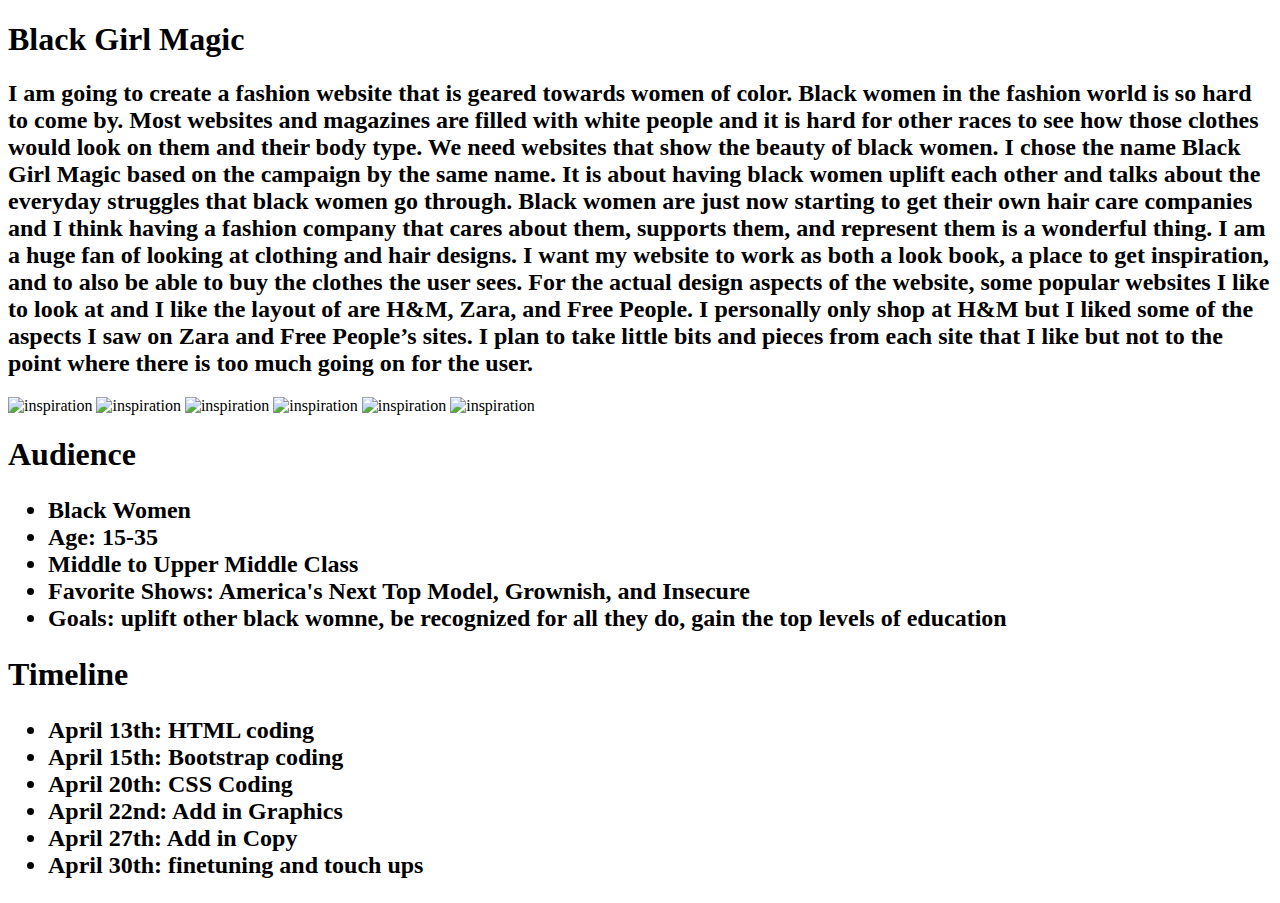
==== index.html @ 44183318 "added exercise 8" ====
<!DOCTYPE HTML>
<html lang="en">

    <head>
        <title>Redesign Proposal</title>
        <meta charset="utf-8">
        <meta name="description" content="My Proposal for Project 2">
        <meta name="author" content="Nadeah West">
        <link href="https://fonts.googleapis.com/css?family=Open+Sans&display=swap" rel="stylesheet">
    </head>
    
    <body>
    
     <h1>Black Girl Magic</h1>
     
     <h2>
        I am going to create a fashion website that is geared towards women of color. Black women in the fashion world is so hard to come by. Most websites and magazines are filled with white people and it is hard for other races to see how those clothes would look on them and their body type. We need websites that show the beauty of black women. I chose the name Black Girl Magic based on the campaign by the same name. It is about having black women uplift each other and talks about the everyday struggles that black women go through. Black women are just now starting to get their own hair care companies and I think having a fashion company that cares about them, supports them, and represent them is a wonderful thing. I am a huge fan of looking at clothing and hair designs. I want my website to work as both a look book, a place to get inspiration, and to also be able to buy the clothes the user sees. For the actual design aspects of the website, some popular websites I like to look at and I like the layout of are H&M, Zara, and Free People. I personally only shop at H&M but I liked some of the aspects I saw on Zara and Free People’s sites. I plan to take little bits and pieces from each site that I like but not to the point where there is too much going on for the user. 
    </h2>
    
    <img src="media/hm1.png" alt="inspiration" width="1200px">
    <img src="media/hm2.png" alt="inspiration" width="1200px">
    <img src="Media/zara1.png" alt="inspiration" width="1200px">
    <img src="Media/zara2.png" alt="inspiration" width="1200px">
    <img src="Media/fp1.png" alt="inspiration" width="1200px">
    <img src="media/fp2.png" alt="inspiration" width="1200px">
        
    <h1>Audience</h1>
        
    <h2><ul>
            <li>Black Women</li>
            <li>Age: 15-35</li>
            <li>Middle to Upper Middle Class</li>
            <li>Favorite Shows: America's Next Top Model, Grownish, and Insecure</li>
            <li>Goals: uplift other black womne, be recognized for all they do, gain the top levels of education</li>
    </ul></h2>
    
    <h1>Timeline</h1>
        
    <h2><ul>
            <li>April 13th: HTML coding </li>
            <li>April 15th: Bootstrap coding </li>
            <li>April 20th: CSS Coding </li>
            <li>April 22nd: Add in Graphics</li>
            <li>April 27th: Add in Copy</li>
            <li>April 30th: finetuning and touch ups </li>
    </ul></h2>
   </body>
</html>
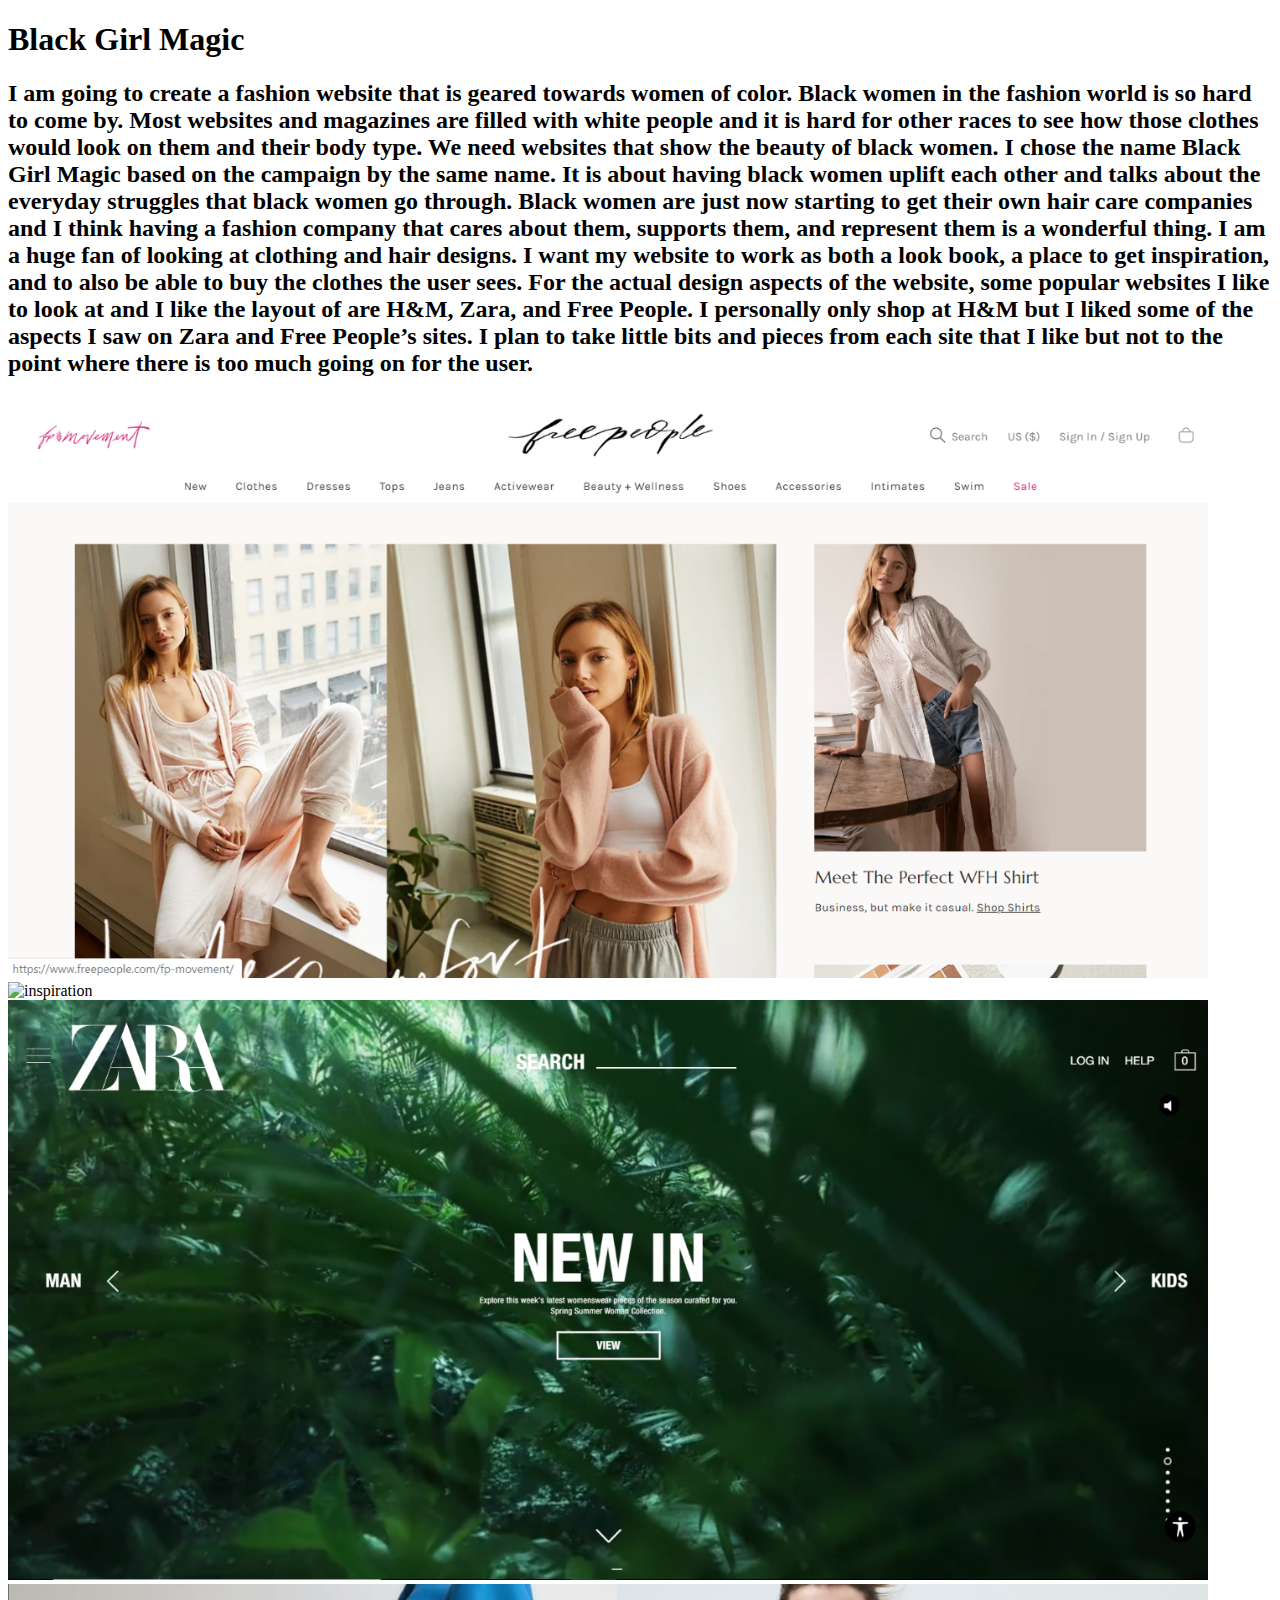
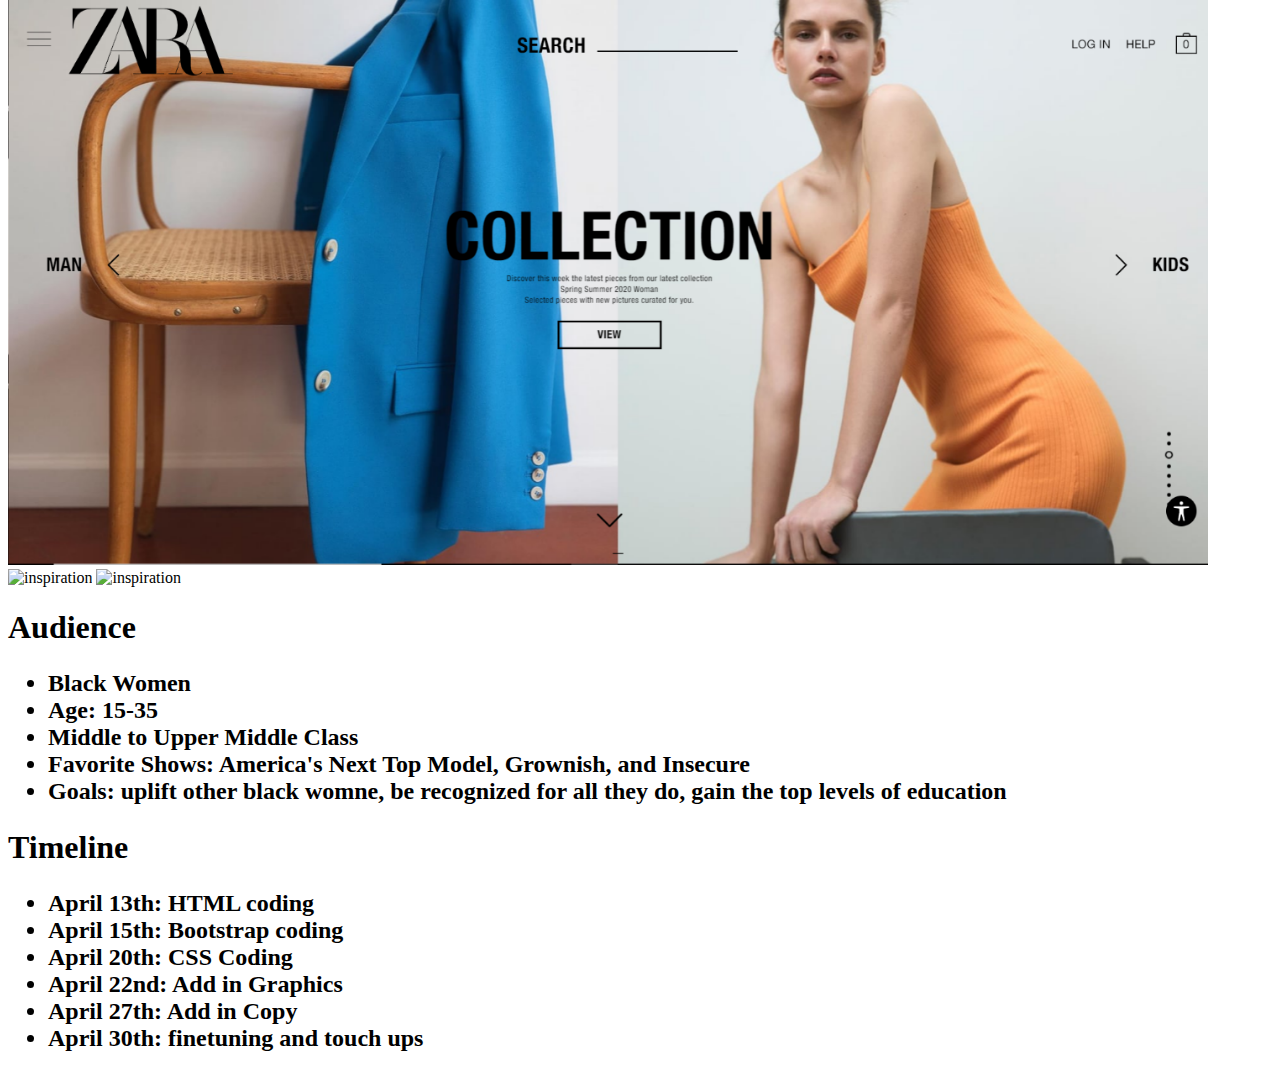
==== commit d0e823a5: "Update index.html" ====
--- a/index.html
+++ b/index.html
@@ -16,13 +16,13 @@
      <h2>
         I am going to create a fashion website that is geared towards women of color. Black women in the fashion world is so hard to come by. Most websites and magazines are filled with white people and it is hard for other races to see how those clothes would look on them and their body type. We need websites that show the beauty of black women. I chose the name Black Girl Magic based on the campaign by the same name. It is about having black women uplift each other and talks about the everyday struggles that black women go through. Black women are just now starting to get their own hair care companies and I think having a fashion company that cares about them, supports them, and represent them is a wonderful thing. I am a huge fan of looking at clothing and hair designs. I want my website to work as both a look book, a place to get inspiration, and to also be able to buy the clothes the user sees. For the actual design aspects of the website, some popular websites I like to look at and I like the layout of are H&M, Zara, and Free People. I personally only shop at H&M but I liked some of the aspects I saw on Zara and Free People’s sites. I plan to take little bits and pieces from each site that I like but not to the point where there is too much going on for the user. 
     </h2>
-    
-    <img src="media/hm1.png" alt="inspiration" width="1200px">
-    <img src="media/hm2.png" alt="inspiration" width="1200px">
+
+    <img src="Media/fp1.png" alt="inspiration" width="1200px">
+    <img src="media/fp2.png" alt="inspiration" width="1200px">
     <img src="Media/zara1.png" alt="inspiration" width="1200px">
     <img src="Media/zara2.png" alt="inspiration" width="1200px">
-    <img src="Media/fp1.png" alt="inspiration" width="1200px">
-    <img src="media/fp2.png" alt="inspiration" width="1200px">
+    <img src="media/hm1.png" alt="inspiration" width="1200px">
+    <img src="media/hm2.png" alt="inspiration" width="1200px">  
         
     <h1>Audience</h1>
         
@@ -45,4 +45,4 @@
             <li>April 30th: finetuning and touch ups </li>
     </ul></h2>
    </body>
-</html> +</html> 
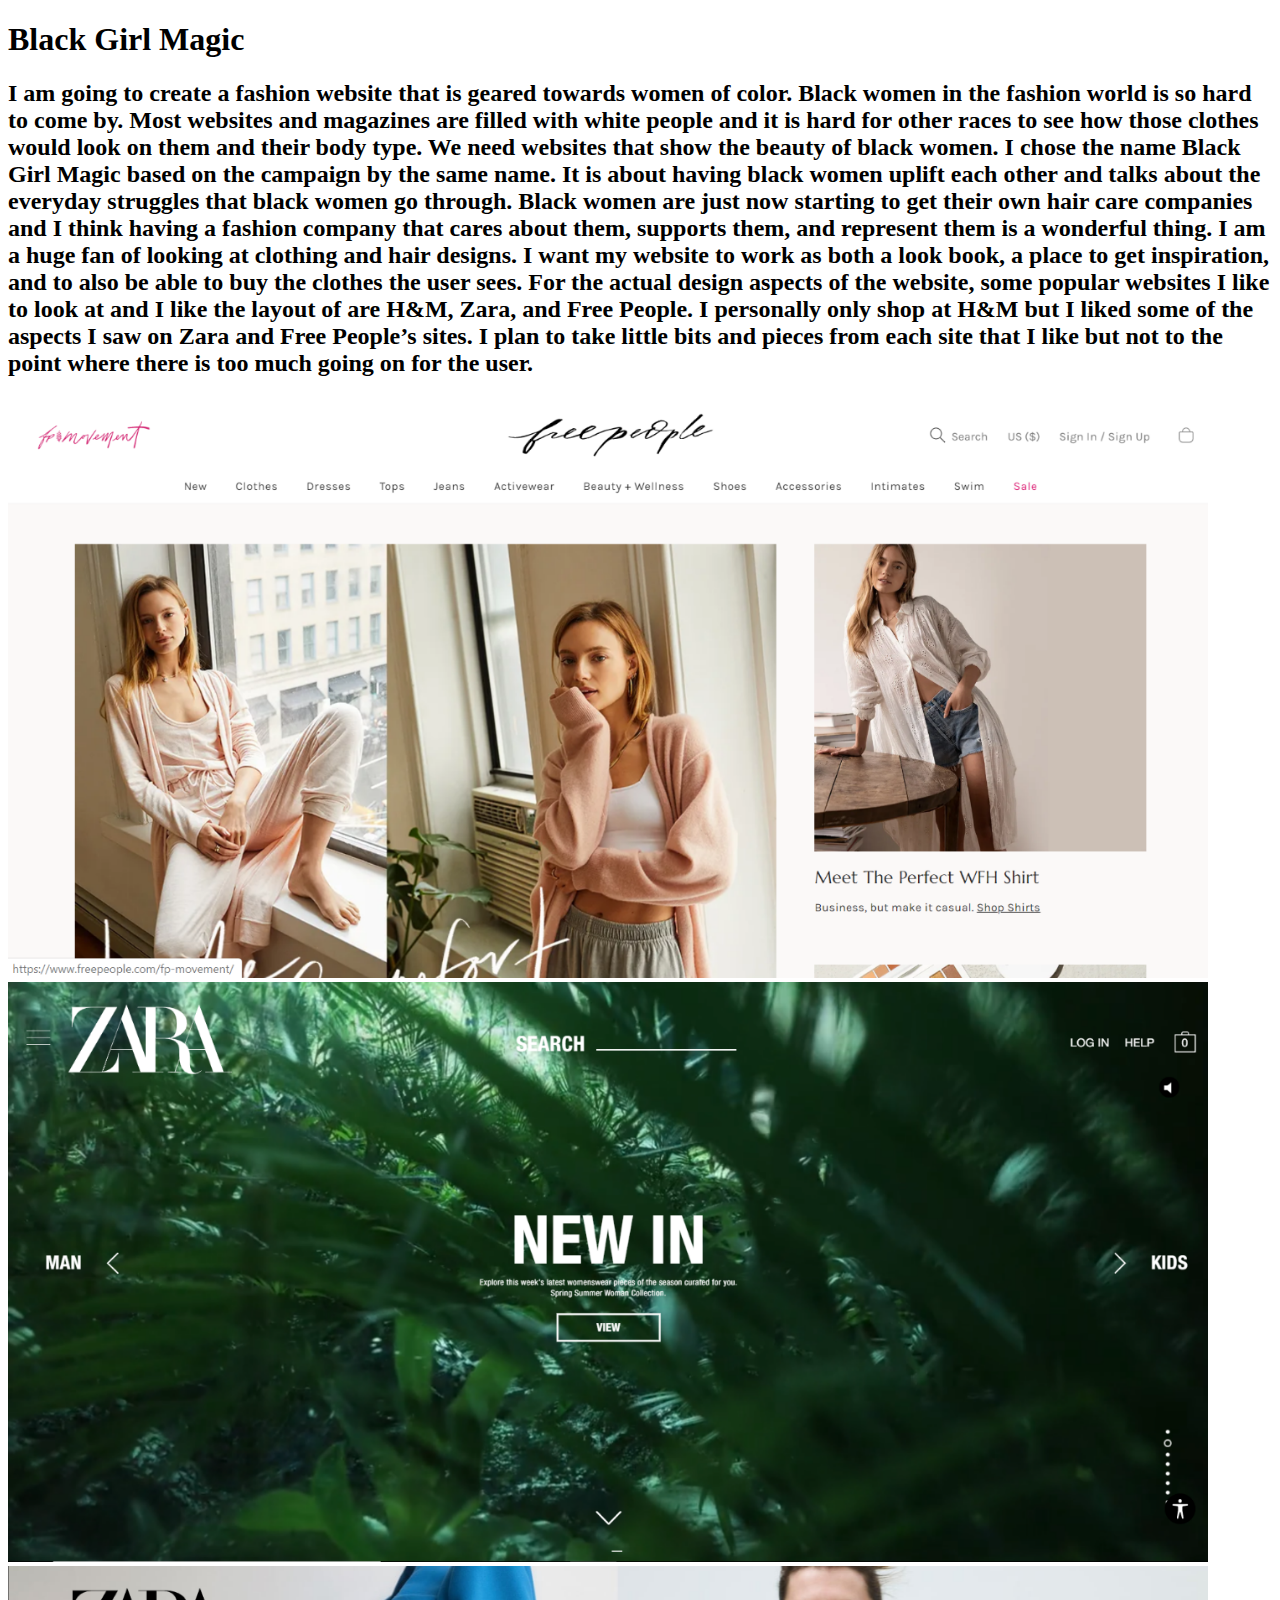
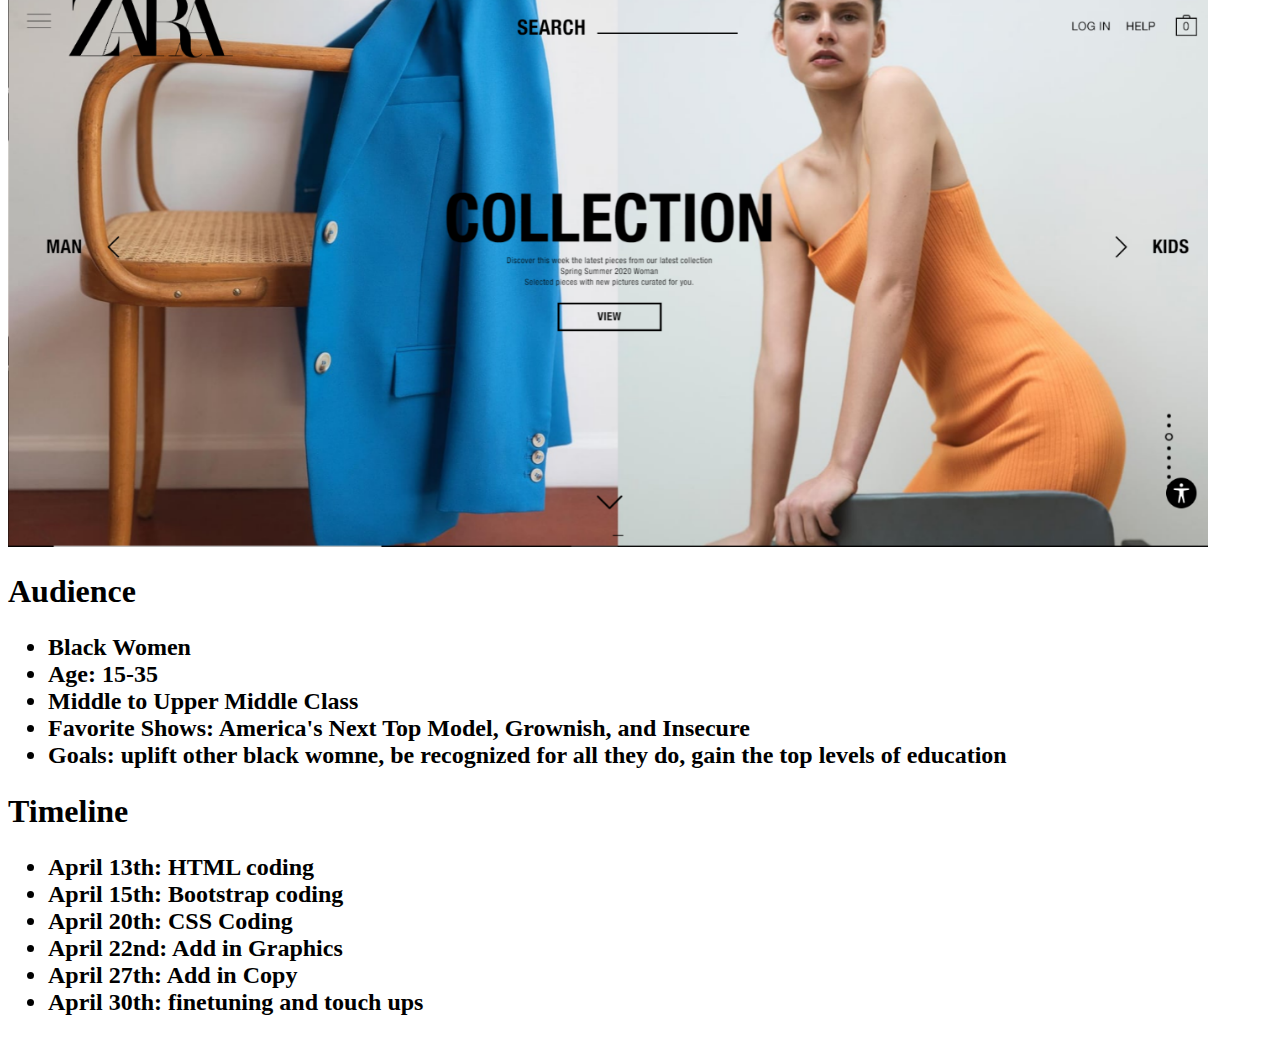
==== commit ff7deb2e: "Update index.html" ====
--- a/index.html
+++ b/index.html
@@ -18,11 +18,8 @@
     </h2>
 
     <img src="Media/fp1.png" alt="inspiration" width="1200px">
-    <img src="media/fp2.png" alt="inspiration" width="1200px">
     <img src="Media/zara1.png" alt="inspiration" width="1200px">
-    <img src="Media/zara2.png" alt="inspiration" width="1200px">
-    <img src="media/hm1.png" alt="inspiration" width="1200px">
-    <img src="media/hm2.png" alt="inspiration" width="1200px">  
+    <img src="Media/zara2.png" alt="inspiration" width="1200px">  
         
     <h1>Audience</h1>
         
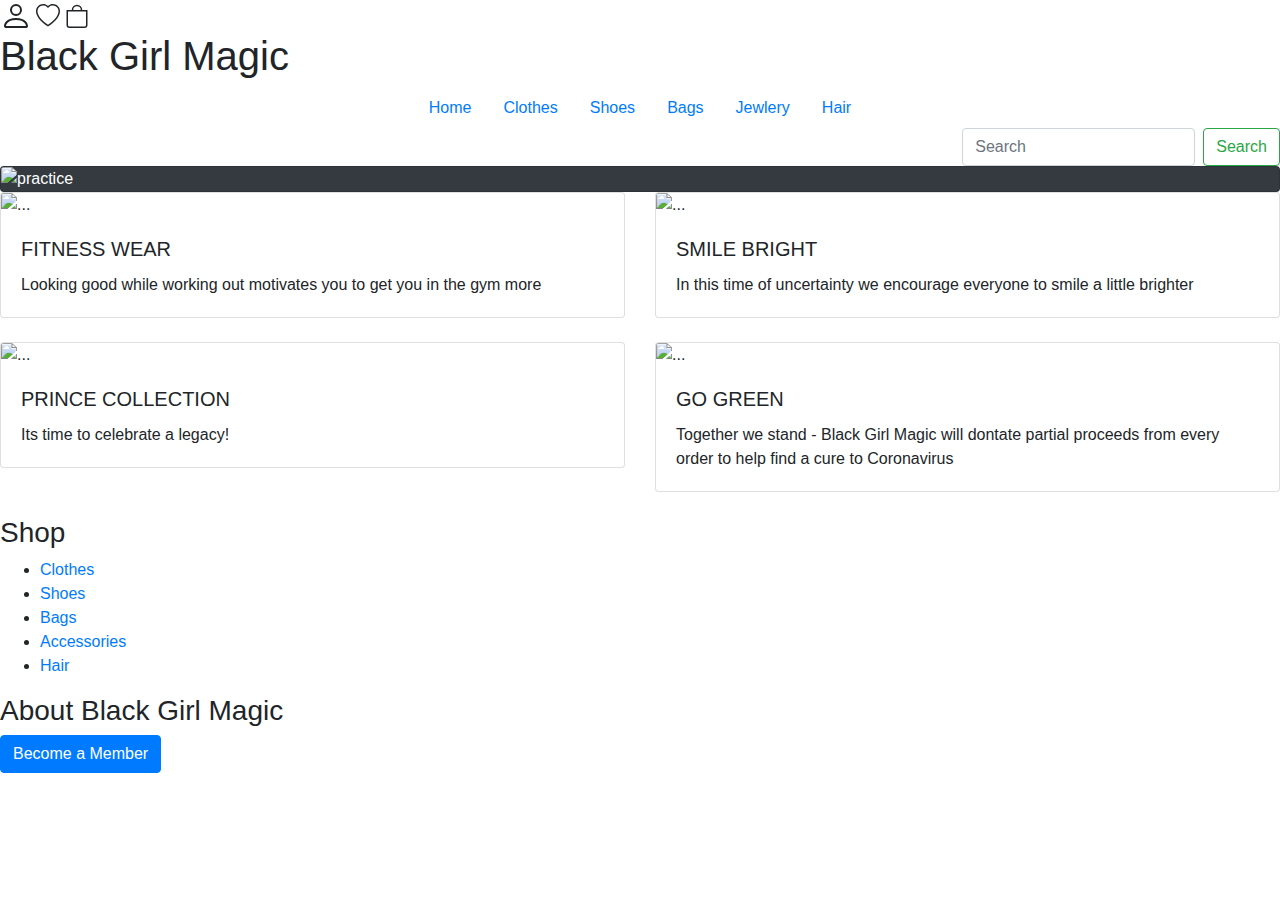
==== commit 847db25e: "Update index.html" ====
--- a/index.html
+++ b/index.html
@@ -2,44 +2,125 @@
 <html lang="en">
 
     <head>
-        <title>Redesign Proposal</title>
+        <title>Black Girl Magic</title>
         <meta charset="utf-8">
-        <meta name="description" content="My Proposal for Project 2">
+        <meta name="description" content="SMAD 307 Project 2">
         <meta name="author" content="Nadeah West">
         <link href="https://fonts.googleapis.com/css?family=Open+Sans&display=swap" rel="stylesheet">
+        <link rel="stylesheet" href="https://stackpath.bootstrapcdn.com/bootstrap/4.4.1/css/bootstrap.min.css" integrity="sha384-Vkoo8x4CGsO3+Hhxv8T/Q5PaXtkKtu6ug5TOeNV6gBiFeWPGFN9MuhOf23Q9Ifjh" crossorigin="anonymous">
+        <link rel="stylesheet" href="style.css">
     </head>
     
     <body>
+        
+    <svg class="bi bi-person" width="2em" height="2em" viewBox="0 0 16 16" fill="currentColor" xmlns="http://www.w3.org/2000/svg">
+    <path fill-rule="evenodd" d="M13 14s1 0 1-1-1-4-6-4-6 3-6 4 1 1 1 1h10zm-9.995-.944v-.002.002zM3.022 13h9.956a.274.274 0 00.014-.002l.008-.002c-.001-.246-.154-.986-.832-1.664C11.516 10.68 10.289 10 8 10c-2.29 0-3.516.68-4.168 1.332-.678.678-.83 1.418-.832 1.664a1.05 1.05 0 00.022.004zm9.974.056v-.002.002zM8 7a2 2 0 100-4 2 2 0 000 4zm3-2a3 3 0 11-6 0 3 3 0 016 0z" clip-rule="evenodd"/>
+    </svg>
     
-     <h1>Black Girl Magic</h1>
-     
-     <h2>
-        I am going to create a fashion website that is geared towards women of color. Black women in the fashion world is so hard to come by. Most websites and magazines are filled with white people and it is hard for other races to see how those clothes would look on them and their body type. We need websites that show the beauty of black women. I chose the name Black Girl Magic based on the campaign by the same name. It is about having black women uplift each other and talks about the everyday struggles that black women go through. Black women are just now starting to get their own hair care companies and I think having a fashion company that cares about them, supports them, and represent them is a wonderful thing. I am a huge fan of looking at clothing and hair designs. I want my website to work as both a look book, a place to get inspiration, and to also be able to buy the clothes the user sees. For the actual design aspects of the website, some popular websites I like to look at and I like the layout of are H&M, Zara, and Free People. I personally only shop at H&M but I liked some of the aspects I saw on Zara and Free People’s sites. I plan to take little bits and pieces from each site that I like but not to the point where there is too much going on for the user. 
-    </h2>
+    <svg class="bi bi-heart" width="1.5em" height="1.5em" viewBox="0 0 16 16" fill="currentColor" xmlns="http://www.w3.org/2000/svg">
+    <path fill-rule="evenodd" d="M8 2.748l-.717-.737C5.6.281 2.514.878 1.4 3.053c-.523 1.023-.641 2.5.314 4.385.92 1.815 2.834 3.989 6.286 6.357 3.452-2.368 5.365-4.542 6.286-6.357.955-1.886.838-3.362.314-4.385C13.486.878 10.4.28 8.717 2.01L8 2.748zM8 15C-7.333 4.868 3.279-3.04 7.824 1.143c.06.055.119.112.176.171a3.12 3.12 0 01.176-.17C12.72-3.042 23.333 4.867 8 15z" clip-rule="evenodd"/>
+    </svg>
 
-    <img src="Media/fp1.png" alt="inspiration" width="1200px">
-    <img src="Media/zara1.png" alt="inspiration" width="1200px">
-    <img src="Media/zara2.png" alt="inspiration" width="1200px">  
+    <svg class="bi bi-bag" width="1.5em" height="1.5em" viewBox="0 0 16 16" fill="currentColor" xmlns="http://www.w3.org/2000/svg">
+    <path fill-rule="evenodd" d="M14 5H2v9a1 1 0 001 1h10a1 1 0 001-1V5zM1 4v10a2 2 0 002 2h10a2 2 0 002-2V4H1z" clip-rule="evenodd"/>
+    <path d="M8 1.5A2.5 2.5 0 005.5 4h-1a3.5 3.5 0 117 0h-1A2.5 2.5 0 008 1.5z"/>
+    </svg>
+    
+    <h1>Black Girl Magic</h1>
         
-    <h1>Audience</h1>
+     <ul class="nav justify-content-center flex-column flex-sm-row">
+        <li class="nav-item">
+        <a class="nav-link" href="index.html">Home</a>
+        </li>
+         <li class="nav-item">
+        <a class="nav-link" href="clothes.html">Clothes</a>
+        </li>
+          <li class="nav-item">
+        <a class="nav-link" href="shoes.html">Shoes</a>
+        </li>
+          <li class="nav-item">
+        <a class="nav-link" href="bags.html">Bags</a>
+        </li>
+          <li class="nav-item">
+        <a class="nav-link" href="jewlery.html">Jewlery</a>
+        </li>
+        <li class="nav-item">
+        <a class="nav-link" href="hair.html">Hair</a>
+        </li>
+    </ul>  
+    <form class="form-inline my-2 my-lg-0 justify-content-end">
+      <input class="form-control mr-sm-2" type="search" placeholder="Search" aria-label="Search">
+      <button class="btn btn-outline-success my-2 my-sm-0" type="submit">Search</button>
+    </form>           
         
-    <h2><ul>
-            <li>Black Women</li>
-            <li>Age: 15-35</li>
-            <li>Middle to Upper Middle Class</li>
-            <li>Favorite Shows: America's Next Top Model, Grownish, and Insecure</li>
-            <li>Goals: uplift other black womne, be recognized for all they do, gain the top levels of education</li>
-    </ul></h2>
+    <div class="card bg-dark text-white">
+  <img src="media/file10.jpeg" class="card-img" alt="practice">
+  <div class="card-img-overlay">
+    <h1 class="card-title">SPRING IS HERE</h1>
+    <p class="card-text"></p>
+  </div>
+</div>
+        
+    <div class="row row-cols-1 row-cols-md-2">
+  <div class="col mb-4">
+    <div class="card">
+      <img src="media/file1-3.jpeg" class="card-img-top" alt="...">
+      <div class="card-body">
+        <h5 class="card-title">FITNESS WEAR</h5>
+        <p class="card-text">Looking good while working out motivates you to get you in the gym more</p>
+      </div>
+    </div>
+  </div>
+  <div class="col mb-4">
+    <div class="card">
+      <img src="media/file2-3.jpeg" class="card-img-top" alt="...">
+      <div class="card-body">
+        <h5 class="card-title">SMILE BRIGHT</h5>
+        <p class="card-text">In this time of uncertainty we encourage everyone to smile a little brighter</p>
+      </div>
+    </div>
+  </div>
+  <div class="col mb-4">
+    <div class="card">
+      <img src="media/file3-3.jpeg" class="card-img-top" alt="...">
+      <div class="card-body">
+        <h5 class="card-title">PRINCE COLLECTION</h5>
+        <p class="card-text">Its time to celebrate a legacy!</p>
+      </div>
+    </div>
+  </div>
+  <div class="col mb-4">
+    <div class="card">
+      <img src="media/file4-3.jpeg" class="card-img-top" alt="...">
+      <div class="card-body">
+        <h5 class="card-title">GO GREEN</h5>
+        <p class="card-text">Together we stand - Black Girl Magic will dontate partial proceeds from every order to help find a cure to Coronavirus</p>
+      </div>
+    </div>
+  </div>
+</div>
     
-    <h1>Timeline</h1>
+
         
-    <h2><ul>
-            <li>April 13th: HTML coding </li>
-            <li>April 15th: Bootstrap coding </li>
-            <li>April 20th: CSS Coding </li>
-            <li>April 22nd: Add in Graphics</li>
-            <li>April 27th: Add in Copy</li>
-            <li>April 30th: finetuning and touch ups </li>
-    </ul></h2>
+    <footer>
+        <h3>
+            Shop
+        </h3> 
+        
+        <ul>
+        <li><a href=clothes.html>Clothes</a></li>
+        <li><a href=shoes.html>Shoes</a></li>
+        <li><a href=bags.html>Bags</a></li>
+        <li><a href=accessories.html>Accessories</a></li>
+        <li><a href=hair.html>Hair</a></li>
+        </ul>
+
+        <h3>
+            About Black Girl Magic 
+        </h3>
+        <h3>
+            <button type="button" class="btn btn-primary">Become a Member</button>
+        </h3>
+    </footer>
    </body>
 </html> 
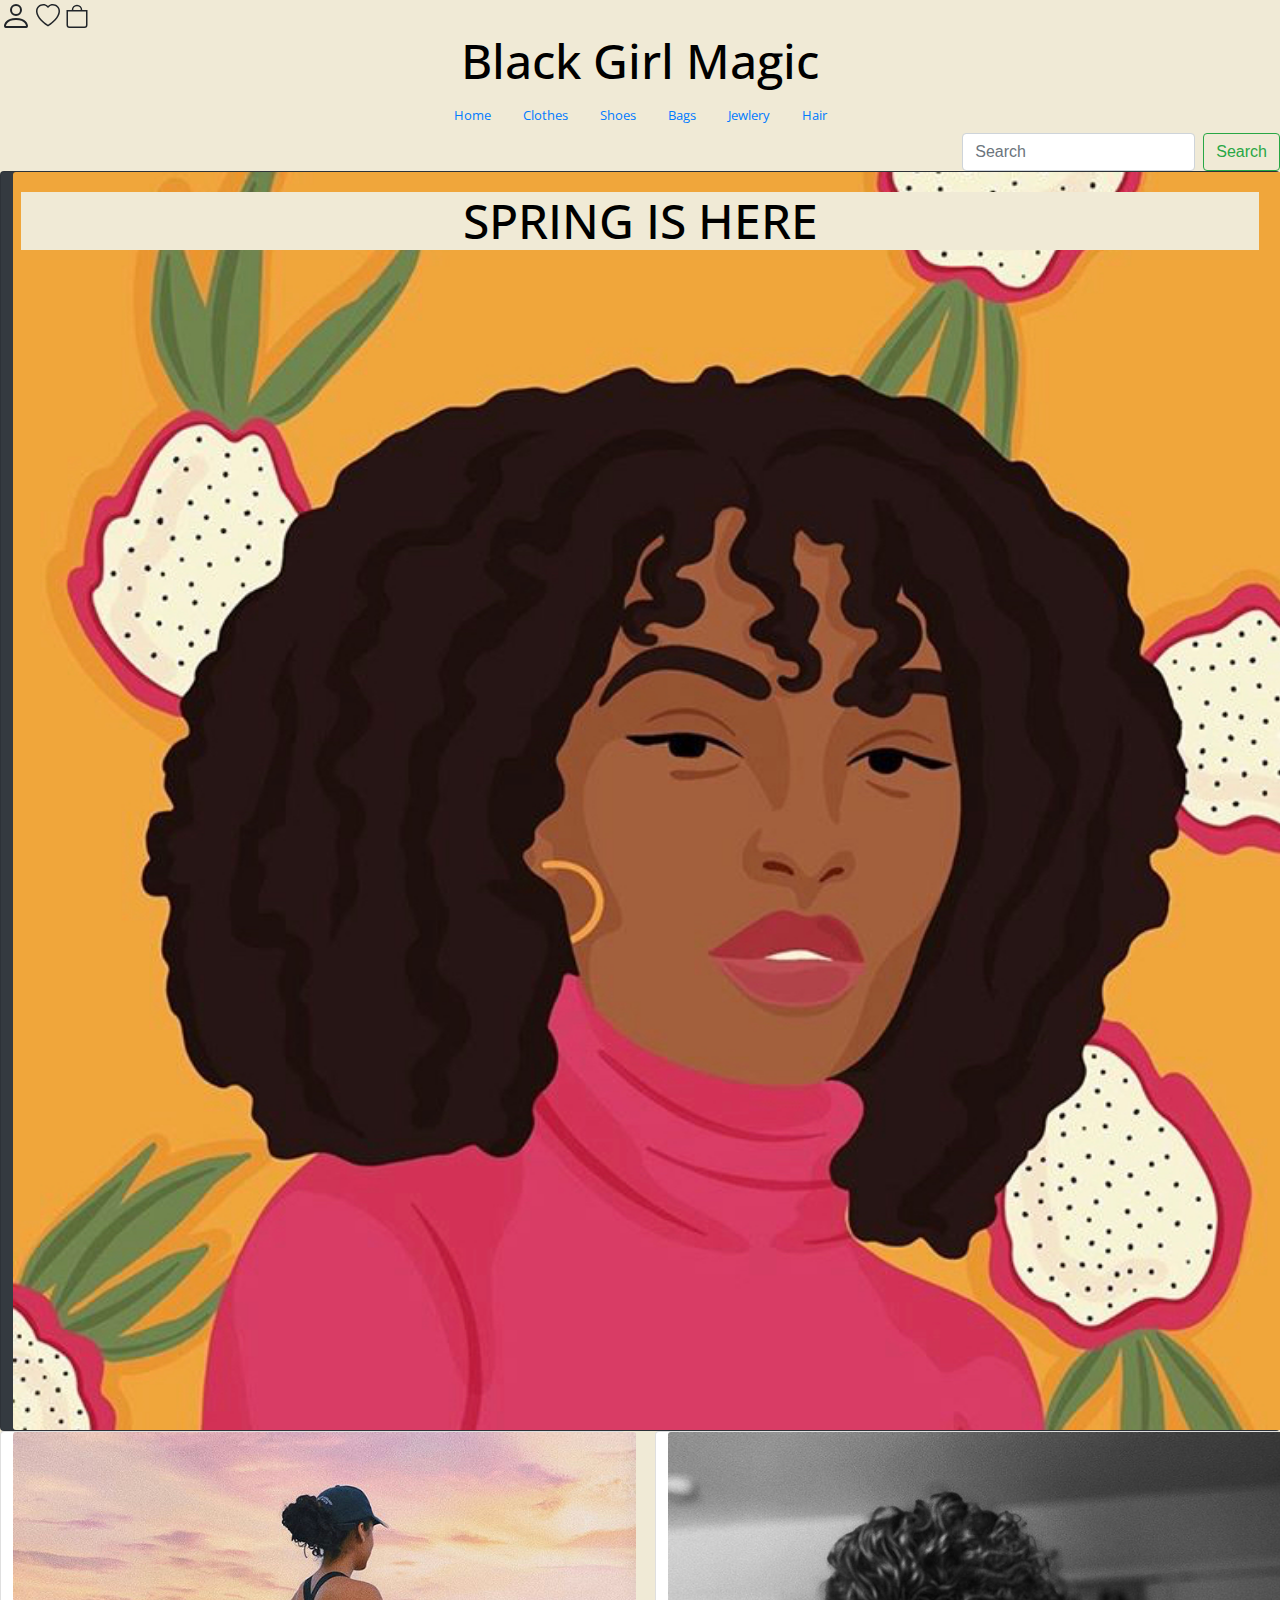
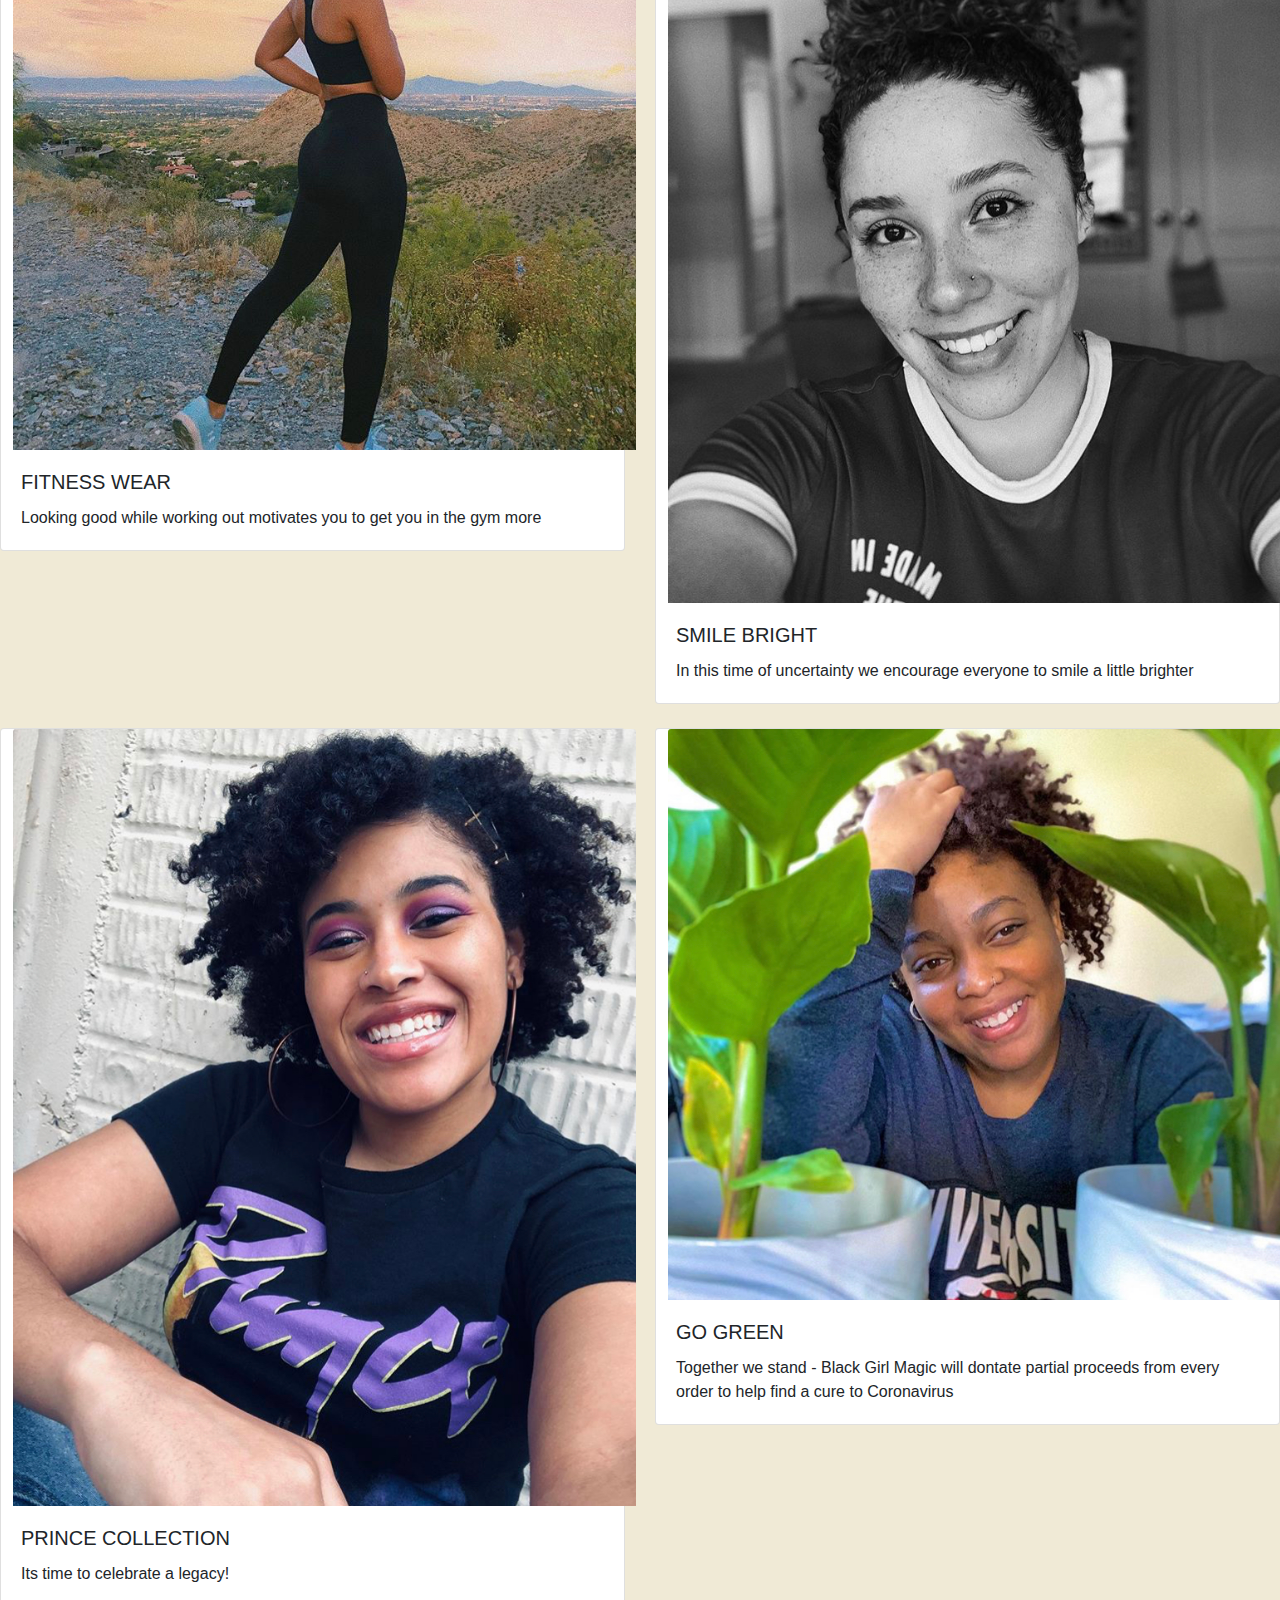
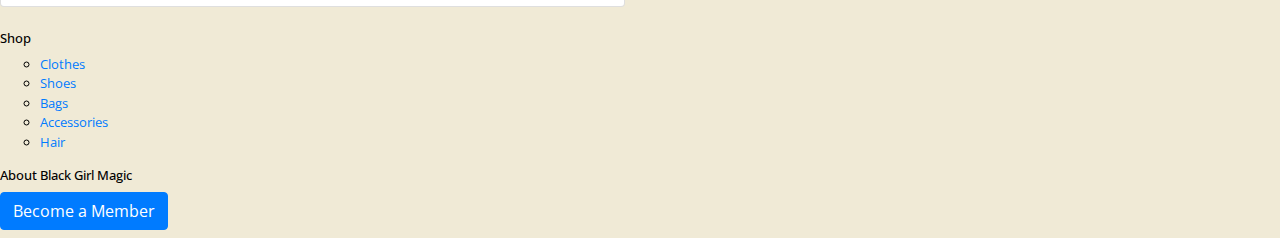
==== commit bb0a74de: "Update index.html" ====
--- a/index.html
+++ b/index.html
@@ -54,7 +54,7 @@
     </form>           
         
     <div class="card bg-dark text-white">
-  <img src="media/file10.jpeg" class="card-img" alt="practice">
+  <img src="Media/file10.jpeg" class="card-img" alt="practice">
   <div class="card-img-overlay">
     <h1 class="card-title">SPRING IS HERE</h1>
     <p class="card-text"></p>
@@ -64,7 +64,7 @@
     <div class="row row-cols-1 row-cols-md-2">
   <div class="col mb-4">
     <div class="card">
-      <img src="media/file1-3.jpeg" class="card-img-top" alt="...">
+      <img src="Media/file1-3.jpeg" class="card-img-top" alt="...">
       <div class="card-body">
         <h5 class="card-title">FITNESS WEAR</h5>
         <p class="card-text">Looking good while working out motivates you to get you in the gym more</p>
@@ -73,7 +73,7 @@
   </div>
   <div class="col mb-4">
     <div class="card">
-      <img src="media/file2-3.jpeg" class="card-img-top" alt="...">
+      <img src="Media/file2-3.jpeg" class="card-img-top" alt="...">
       <div class="card-body">
         <h5 class="card-title">SMILE BRIGHT</h5>
         <p class="card-text">In this time of uncertainty we encourage everyone to smile a little brighter</p>
@@ -82,7 +82,7 @@
   </div>
   <div class="col mb-4">
     <div class="card">
-      <img src="media/file3-3.jpeg" class="card-img-top" alt="...">
+      <img src="Media/file3-3.jpeg" class="card-img-top" alt="...">
       <div class="card-body">
         <h5 class="card-title">PRINCE COLLECTION</h5>
         <p class="card-text">Its time to celebrate a legacy!</p>
@@ -91,7 +91,7 @@
   </div>
   <div class="col mb-4">
     <div class="card">
-      <img src="media/file4-3.jpeg" class="card-img-top" alt="...">
+      <img src="Media/file4-3.jpeg" class="card-img-top" alt="...">
       <div class="card-body">
         <h5 class="card-title">GO GREEN</h5>
         <p class="card-text">Together we stand - Black Girl Magic will dontate partial proceeds from every order to help find a cure to Coronavirus</p>
--- a/style.css
+++ b/style.css
@@ -0,0 +1,60 @@
+ <meta charset="utf-8">
+
+        <link href="https://fonts.googleapis.com/css?family=Open+Sans&display=swap" rel="stylesheet">
+        <style>
+            html{
+                box-sizing:border-box;
+                }
+                *,*:before, *after {box-sizing:inherit;
+                }
+            #menu{ 
+                display:flex; 
+                flex-direction: row; 
+                align-items: center; 
+                flex-wrap:wrap;
+                }
+            section{
+                background: #F0EAD6;
+                Margin: 10px;
+                Padding: 20px;
+                width:240px
+                }
+            .title{
+                background color: #F0EAD6;
+                color: black;
+                line-height: 4em;
+                }
+            h1 {
+                color: black;
+                font-size: xxx-large;
+                text-align: center;
+                font-family: 'Open Sans', sans-serif;
+                background: #F0EAD6;
+                }
+            h2{
+                color: black;
+                font-size: Medium;
+                font-family: 'Open Sans', sans-serif;
+                background: #F0EAD6;
+                }
+            h3{
+                color: black;
+                font-size: Small;
+                font-family: 'Open Sans', sans-serif;
+                background: #F0EAD6;
+                }
+            body{
+                background-color: #F0EAD6;
+                }
+            ul{
+                list-style-type: circle;
+                color: black;
+                font-size: Small;
+                font-family: 'Open Sans', sans-serif;
+                background: #F0EAD6;
+                }
+            img{
+                float:right;
+                margin: 0 12px;
+                }
+        </style>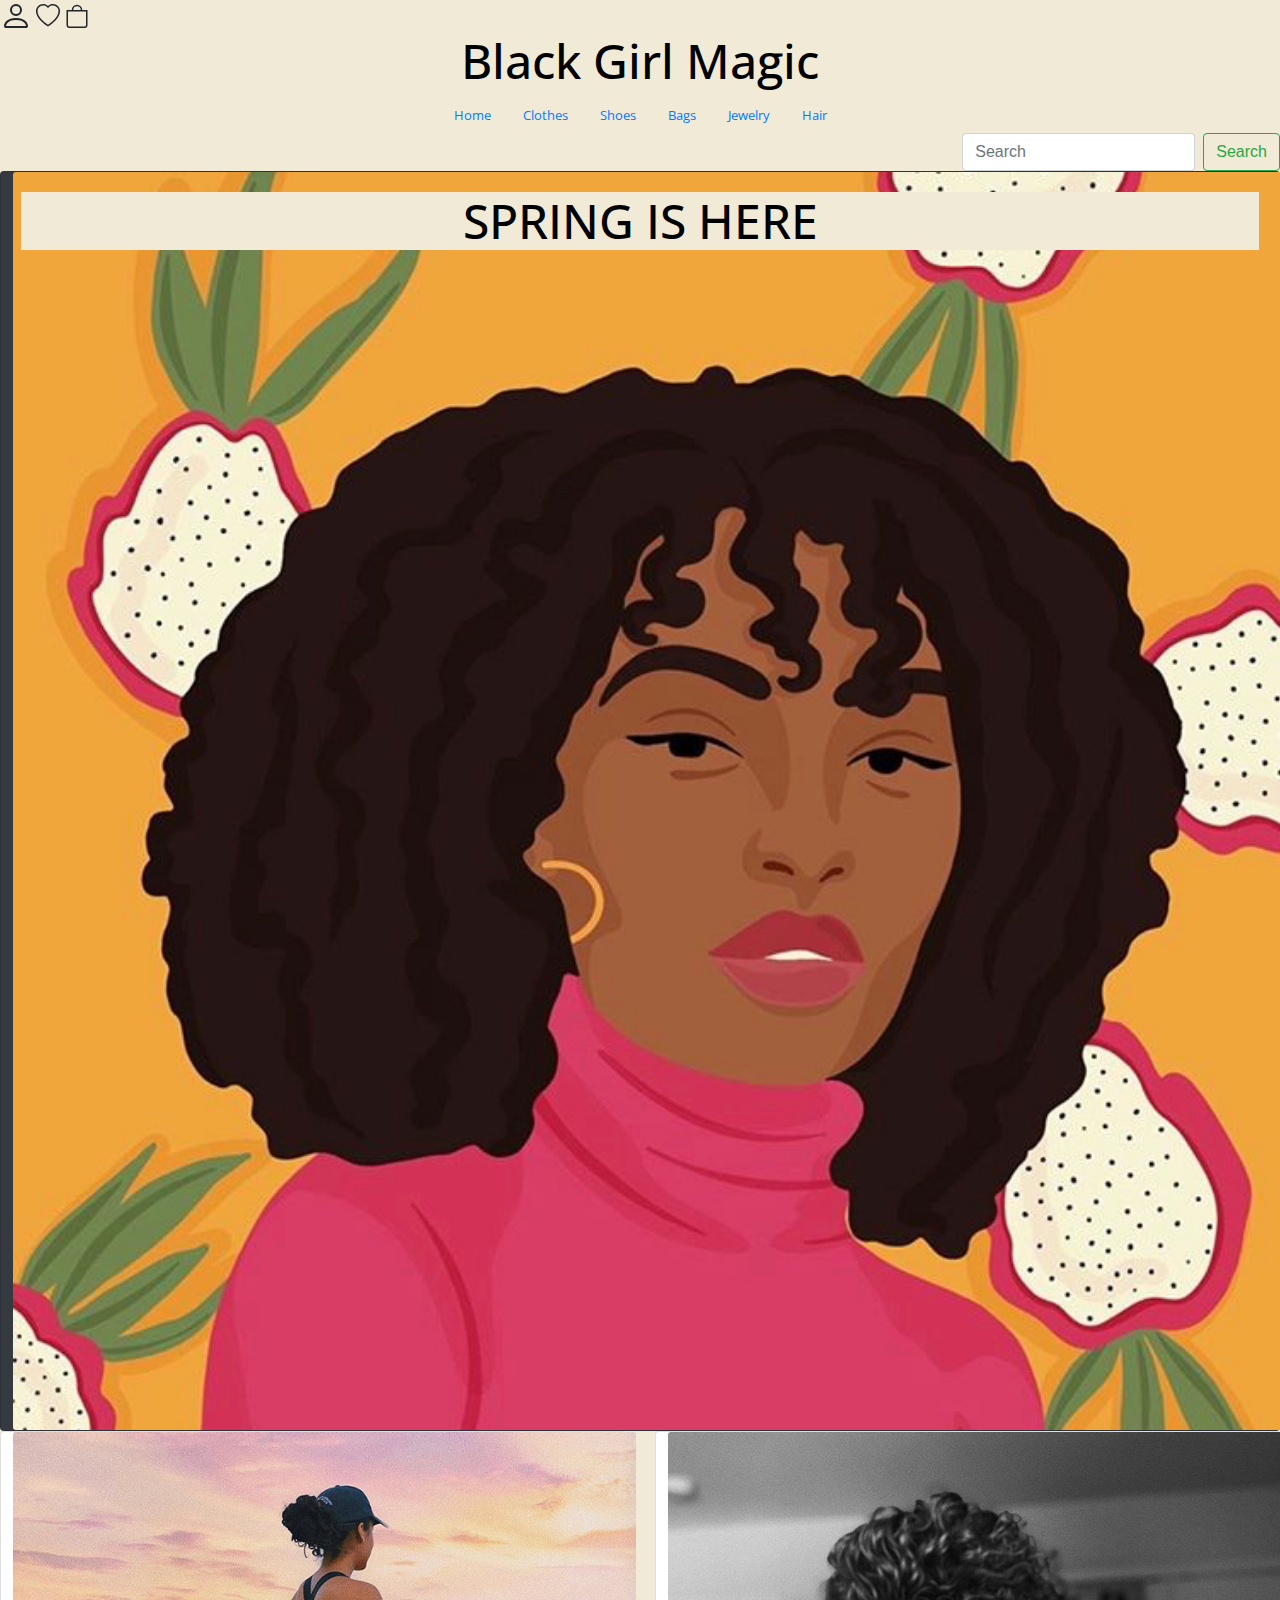
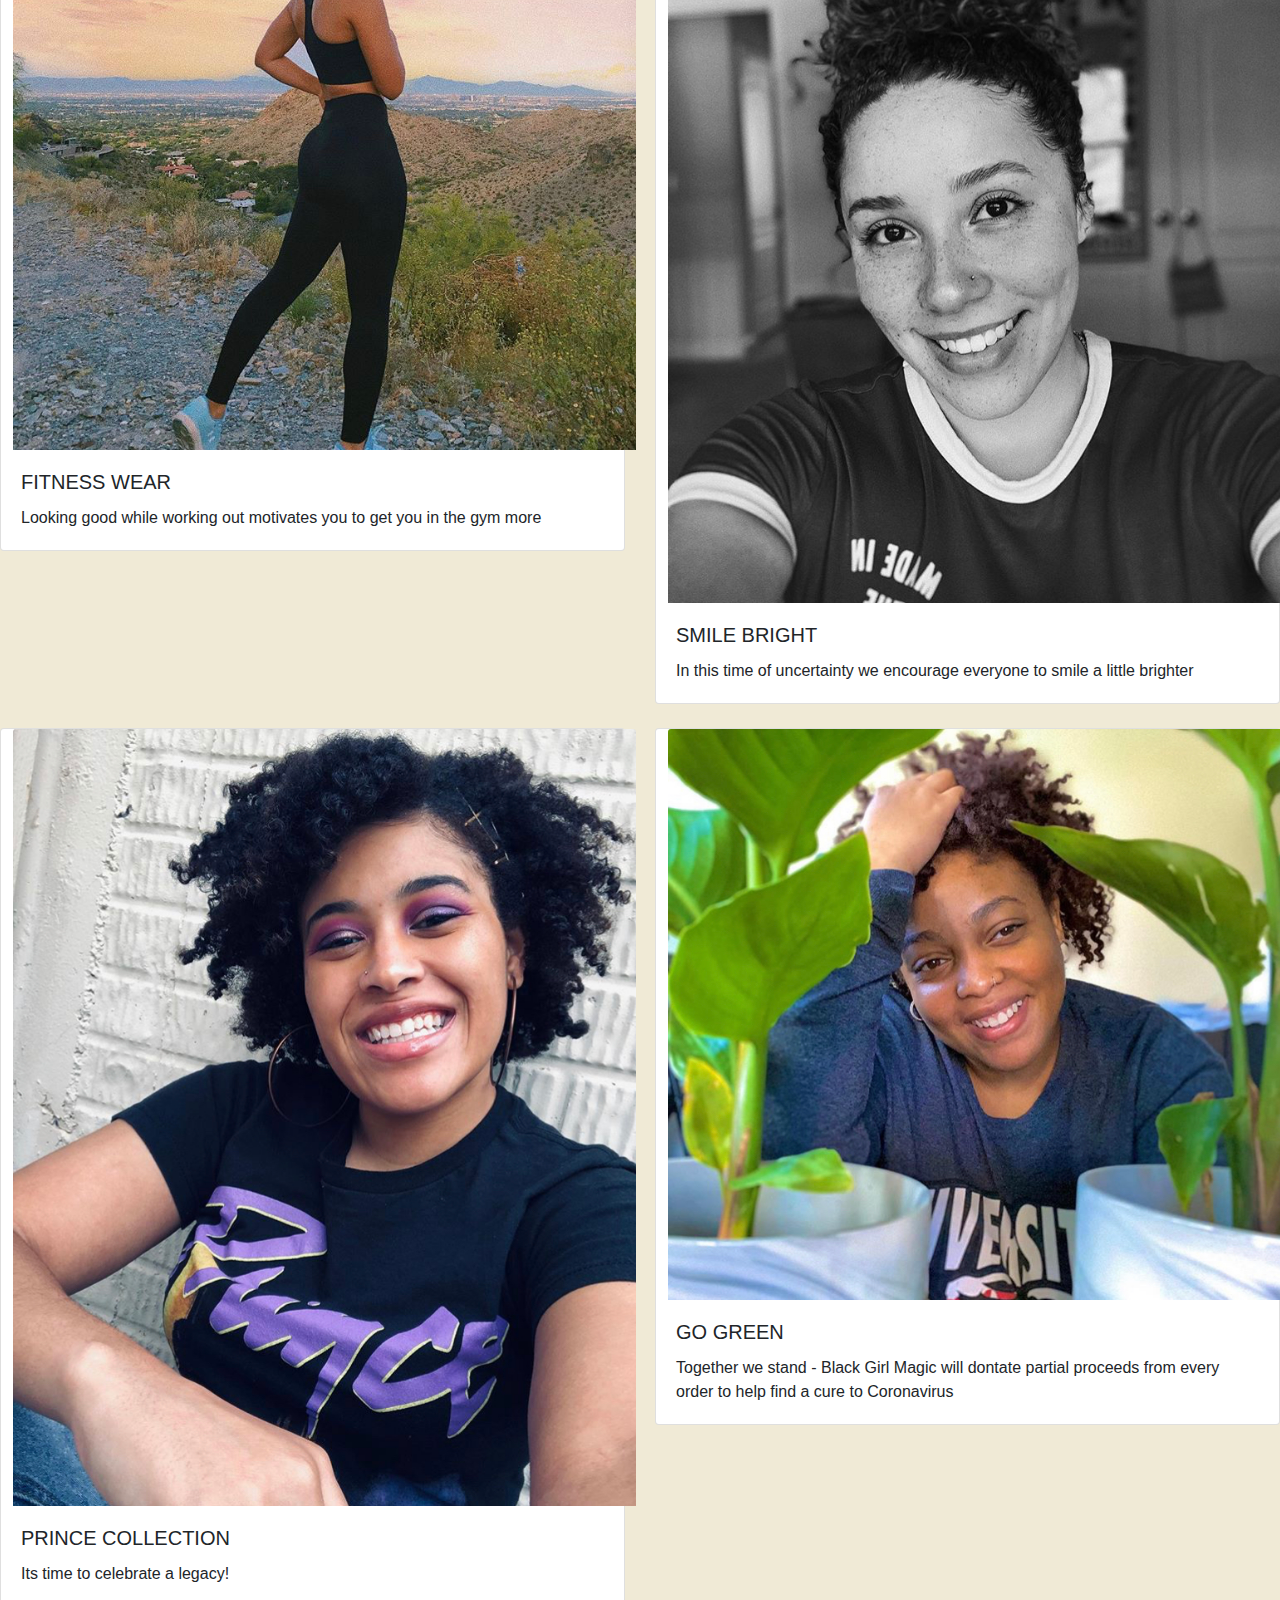
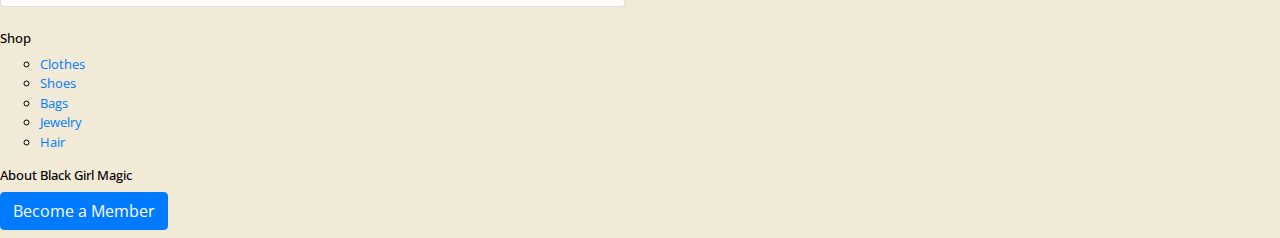
==== commit 3aef2541: "Update index.html" ====
--- a/index.html
+++ b/index.html
@@ -42,7 +42,7 @@
         <a class="nav-link" href="bags.html">Bags</a>
         </li>
           <li class="nav-item">
-        <a class="nav-link" href="jewlery.html">Jewlery</a>
+        <a class="nav-link" href="jewelry.html">Jewelry</a>
         </li>
         <li class="nav-item">
         <a class="nav-link" href="hair.html">Hair</a>
@@ -111,7 +111,7 @@
         <li><a href=clothes.html>Clothes</a></li>
         <li><a href=shoes.html>Shoes</a></li>
         <li><a href=bags.html>Bags</a></li>
-        <li><a href=accessories.html>Accessories</a></li>
+        <li><a href=jewelry.html>Jewelry</a></li>
         <li><a href=hair.html>Hair</a></li>
         </ul>
 
